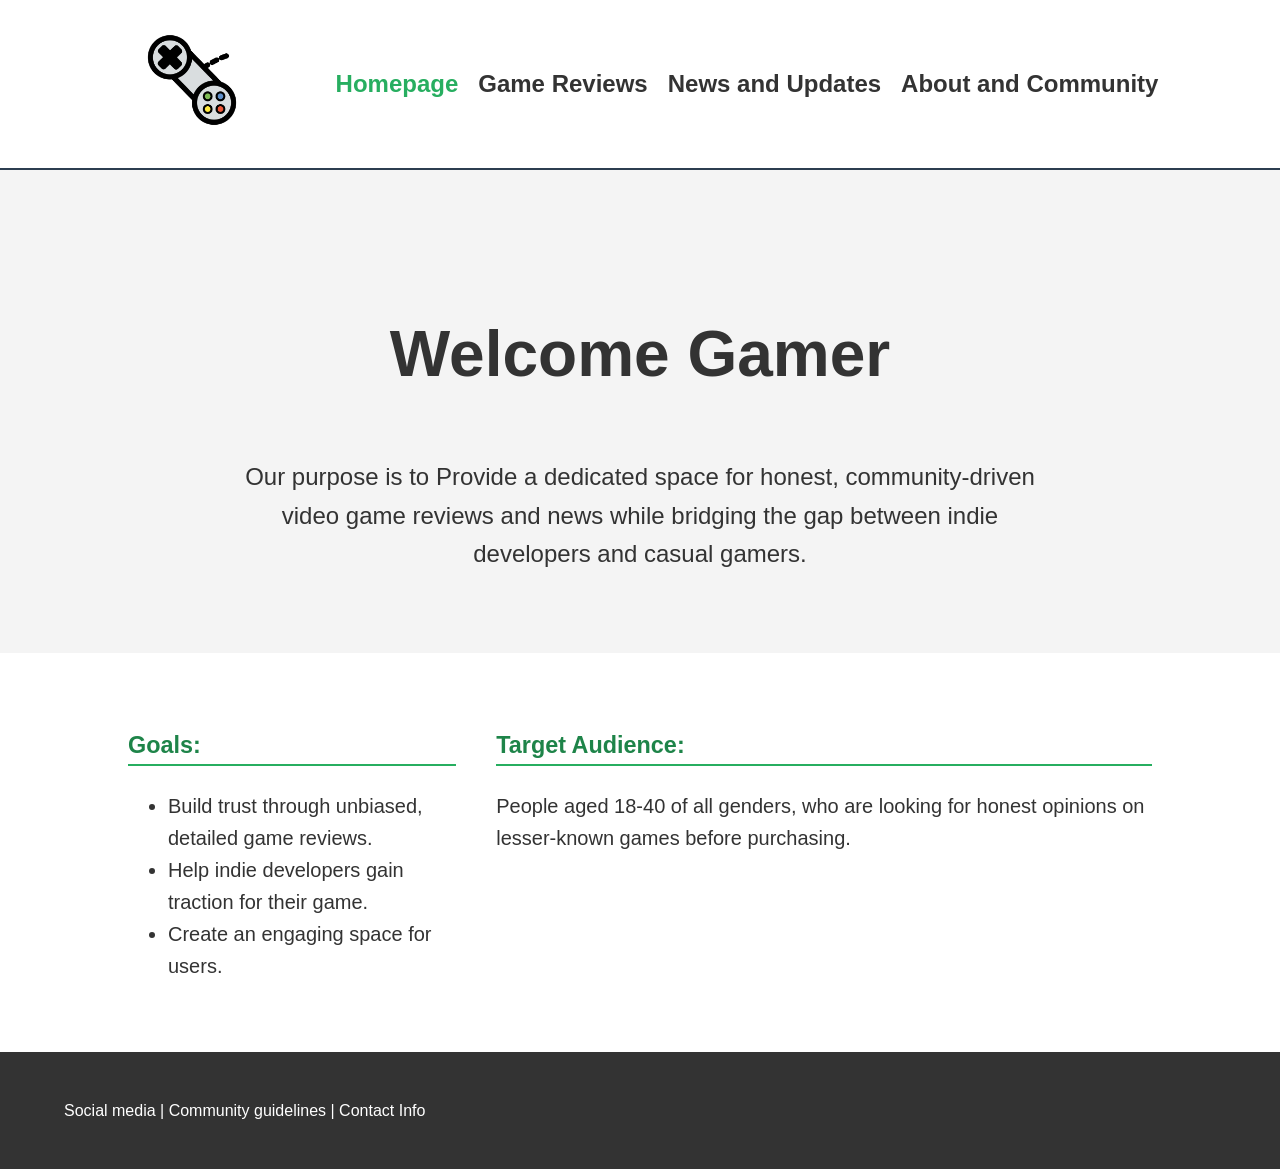
==== index.html @ 62e0d6cc "Upload of web project files" ====
<!DOCTYPE html>
<html lang="en">
<head>
	<meta charset="UTF-8">
    	<meta name="viewport" content="width=device-width, initial-scale=1.0">
	<title>Homepage | Game Review Hub</title>
   
    <!-- Connecting the CSS file so the styling shows up -->
    <link rel="stylesheet" href="project.css">
</head>
<body>

    <!-- This is the top part of the site with the logo and links -->
    <header>
        <div class="header-container">
            <div class="logo-box">
		 <img src="controller.png" alt="Game Controller" width="100">
        	</div>
   
		<nav>
		<!-- These links are the main categories from the site map -->
                <ul>
                    <li><a href="index.html" class="active">Homepage</a></li>
                    <li><a href="gamereviews.html"> Game Reviews</a></li>
                    <li><a href="newsandupdates.html">News and Updates</a></li>
                    <li><a href="aboutandcommunity.html">About and Community</a></li>
                </ul>
            </nav>

        </div>
    </header>

    <main>
        
	<!-- The welcome area at the top of the page -->
        <section class="hero">
            <h1>Welcome Gamer</h1>
            <p class="mission-statement">
                Our purpose is to Provide a dedicated space for honest, community-driven video 
                game reviews and news while bridging the gap between indie developers and casual gamers.
            </p>
        </section>

        <!-- This section puts the Goals and Audience side-by-side -->
        <section class="info-grid">
            <div class="goals">
                <h3>Goals:</h3>
                <ul>
                    <li>Build trust through unbiased, detailed game reviews.</li>
                    <li>Help indie developers gain traction for their game.</li>
                    <li>Create an engaging space for users.</li>
                </ul>
            </div>
            
            <div class="audience">
                <h3>Target Audience:</h3>
                <p>People aged 18-40 of all genders, who are looking for honest opinions on lesser-known games before purchasing.</p>
            </div>
        </section>
    </main>

    <!-- The very bottom of the page for contact info -->
    <footer>
        <p> Social media | Community guidelines | Contact Info</p>
    </footer>
</body>
</html>
---- project.css ----
/* Setting the font and colors and making sure there's no extra spacing */
body {
    font-family: 'Arial', sans-serif;
    line-height: 1.6;
    color: #333;
    margin: 0;
}

/* Header layout: Push the logo to the left and nav to the right */
header {
    border-bottom: 2px solid #2C3E50;
    padding: 10px 5%;
}

.header-container {
     display: flex;
    justify-content: space-between;
    align-items: center;
    padding: 10px 5%;
    position: relative; 
}

/* Making the logo with the controller image */
.logo-box {
	padding: 10px 20px;
}

/* Getting rid of bullet points and putting nav links in a row */
nav ul {
    display: flex;
    justify-content: center;
    list-style: none;
    padding: 0;
    margin: 0px;
    gap: 20px;
}


nav a {
    text-decoration: none;
    color: #333;
    font-weight: bold;
    font-size: 1.5em; 
    transition: color 0.3s ease, border-bottom 0.3s ease;
    padding-bottom: 5px;
}

/* Changes color and adds an underline when mouse is over link */
nav a:hover {
    color: #27AE60; /* Matches your green accent color */
    border-bottom: 3px solid #27AE60;
}

/* Highlight the link of the page the user is currently on */
nav a.active {
    color: #27AE60;
    border-bottom: 3px;
}


/* Styling the Hero section, the Welcome Gamer, to be big, gray, and centered */
.hero {
    text-align: center;
    padding: 80px 20px;
    background-color: #F4F4F4;
}

/* To make Hero section text bigger */
.hero h1 {
    font-size: 4em;
}

/* Limiting how wide the text gets so it's easy to read */
.mission-statement {
    max-width: 800px;
    margin: 0 auto;
    font-size: 1.5em;
}

/*  Puts Goals and Audience in two columns */
.info-grid {
    display: flex;
    justify-content: space-around;
    padding: 50px 10%;
    gap: 40px;
    font-size: 1.25em;
   
}

/* Adding the green accent color to headers */
.goals h3, .audience h3, .indie-spotlight h3, .categories h3, .calendar h3, 
.interviews h3, .info-grid h3, .submission h3, .policy h3 {
    color: #1E8449;
    border-bottom: 2px solid #27AE60;
}

/* Dark footer at the bottom */
footer {
    padding: 30px 5%;
    background: #333;
    color: white;
}

/* Style the main form box to be centered and light gray */
form {
	max-width: 600px;
	margin: 40px auto;
	padding: 20px;
	background-color: #F4F4F4;
	border: 1px solid #000;
}

/* Make the labels bold and put them on their own line */
label {
	display: block;
	margin-top: 15px;
	font-weight: bold;
}

/* Make the inputs fill the space with a green border */
input, textarea {
	width: 100%;
	padding: 10px;
	margin-top: 5px;
	border: 1px solid #27AE60;
}

/* Style the submit button to be big, green, and easy to click for users */
button {
	margin-top: 20px;
	padding: 12px 25px;
	background-color: #27AE60;
	color: white;
	border: none;
	font-size: 1.2em;
}

/* Make the button turn dark green when the mouse is over it */
button:hover {
	background-color: #1E8449;
}

@media (max-width: 768px) {
    
    /* Stack the two columns on top of each other for small screens */
    .info-grid {
        flex-direction: column;
        padding: 20px;
    }

    /* Make the text smaller so it fits on a phone screen */
    .hero h1 {
        font-size: 2.5em;
    }
}


table {
    width: 100%;
    border-collapse: collapse;
    margin-top: 20px;
    background-color: #fff;
    border: 2px solid #27AE60; /* Using your green accent color */
}

caption {
    font-weight: bold;
    padding: 10px;
    font-size: 1.1em;
}

th {
    background-color: #27AE60;
    color: white;
    padding: 12px;
    text-align: left;
}

td {
    padding: 12px;
    border-bottom: 1px solid #ddd;
    color: #333;
}

tr:nth-child(even) {
    background-color: #f2f2f2;
}
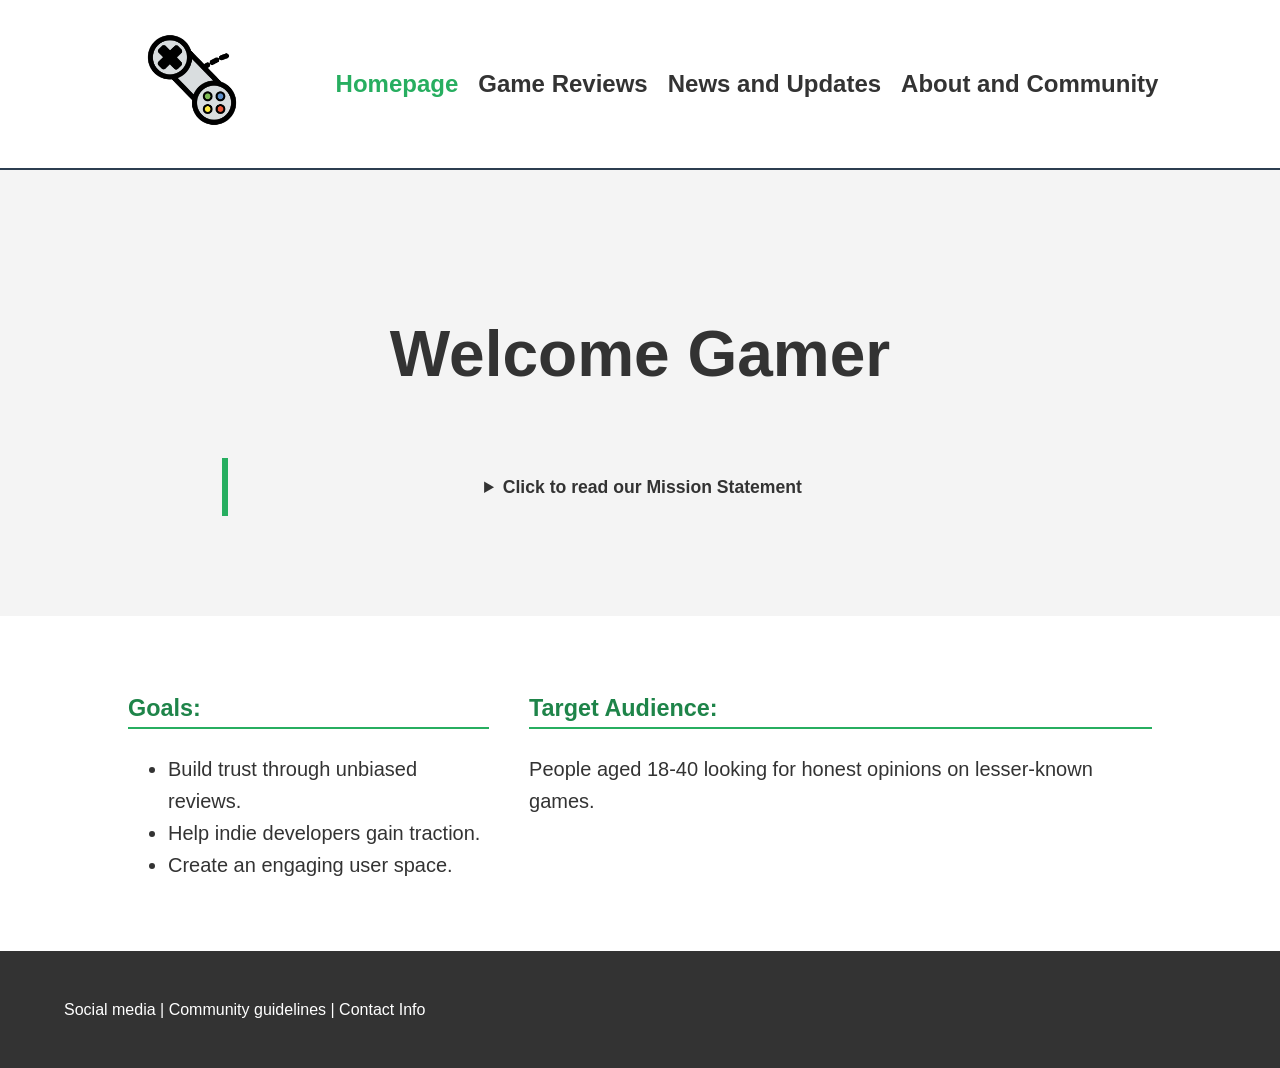
==== commit e6b82217: "Add files via upload" ====
--- a/index.html
+++ b/index.html
@@ -1,67 +1,55 @@
 <!DOCTYPE html>
 <html lang="en">
 <head>
-	<meta charset="UTF-8">
-    	<meta name="viewport" content="width=device-width, initial-scale=1.0">
-	<title>Homepage | Game Review Hub</title>
-   
-    <!-- Connecting the CSS file so the styling shows up -->
+    <meta charset="UTF-8">
+    <meta name="viewport" content="width=device-width, initial-scale=1.0">
+    <title>Homepage | Game Review Hub</title>
     <link rel="stylesheet" href="project.css">
 </head>
 <body>
-
-    <!-- This is the top part of the site with the logo and links -->
     <header>
         <div class="header-container">
             <div class="logo-box">
-		 <img src="controller.png" alt="Game Controller" width="100">
-        	</div>
-   
-		<nav>
-		<!-- These links are the main categories from the site map -->
+                <img src="controller.png" alt="Game Controller" width="100">
+            </div>
+            <nav>
                 <ul>
                     <li><a href="index.html" class="active">Homepage</a></li>
-                    <li><a href="gamereviews.html"> Game Reviews</a></li>
+                    <li><a href="gamereviews.html">Game Reviews</a></li>
                     <li><a href="newsandupdates.html">News and Updates</a></li>
                     <li><a href="aboutandcommunity.html">About and Community</a></li>
                 </ul>
             </nav>
-
         </div>
     </header>
 
     <main>
-        
-	<!-- The welcome area at the top of the page -->
         <section class="hero">
             <h1>Welcome Gamer</h1>
-            <p class="mission-statement">
-                Our purpose is to Provide a dedicated space for honest, community-driven video 
-                game reviews and news while bridging the gap between indie developers and casual gamers.
-            </p>
+            <details>
+                <summary>Click to read our Mission Statement</summary>
+<p>Our purpose is to provide a dedicated space for honest, community-driven video game reviews and news while bridging the gap between indie developers and casual gamers.</p>
+            </details>
         </section>
 
-        <!-- This section puts the Goals and Audience side-by-side -->
         <section class="info-grid">
             <div class="goals">
                 <h3>Goals:</h3>
                 <ul>
-                    <li>Build trust through unbiased, detailed game reviews.</li>
-                    <li>Help indie developers gain traction for their game.</li>
-                    <li>Create an engaging space for users.</li>
+                    <li>Build trust through unbiased reviews.</li>
+                    <li>Help indie developers gain traction.</li>
+                    <li>Create an engaging user space.</li>
                 </ul>
             </div>
-            
             <div class="audience">
                 <h3>Target Audience:</h3>
-                <p>People aged 18-40 of all genders, who are looking for honest opinions on lesser-known games before purchasing.</p>
+                <p>People aged 18-40 looking for honest opinions on lesser-known games.</p>
             </div>
         </section>
     </main>
 
-    <!-- The very bottom of the page for contact info -->
     <footer>
-        <p> Social media | Community guidelines | Contact Info</p>
+        <p>Social media | Community guidelines | Contact Info</p>
     </footer>
 </body>
 </html>
--- a/project.css
+++ b/project.css
@@ -65,6 +65,44 @@
     background-color: #F4F4F4;
 }
 
+.gallery {
+    display: flex;
+    flex-wrap: wrap;
+    gap: 15px;
+    justify-content: center;
+    padding: 20px;
+}
+
+.gallery img {
+    width: 250px;
+    border: 3px solid #27AE60;
+    border-radius: 8px;
+    transition: transform 0.3s;
+}
+
+.gallery img:hover {
+    transform: scale(1.05);
+}
+
+details {
+    background-color: #F4F4F4;
+    padding: 15px;
+    margin: 20px auto;
+    max-width: 800px;
+    border-left: 6px solid #27AE60;
+}
+
+summary {
+    font-weight: bold;
+    cursor: pointer;
+    font-size: 1.1em;
+}
+
+audio {
+    display: block;
+    margin: 20px auto;
+}
+
 /* To make Hero section text bigger */
 .hero h1 {
     font-size: 4em;
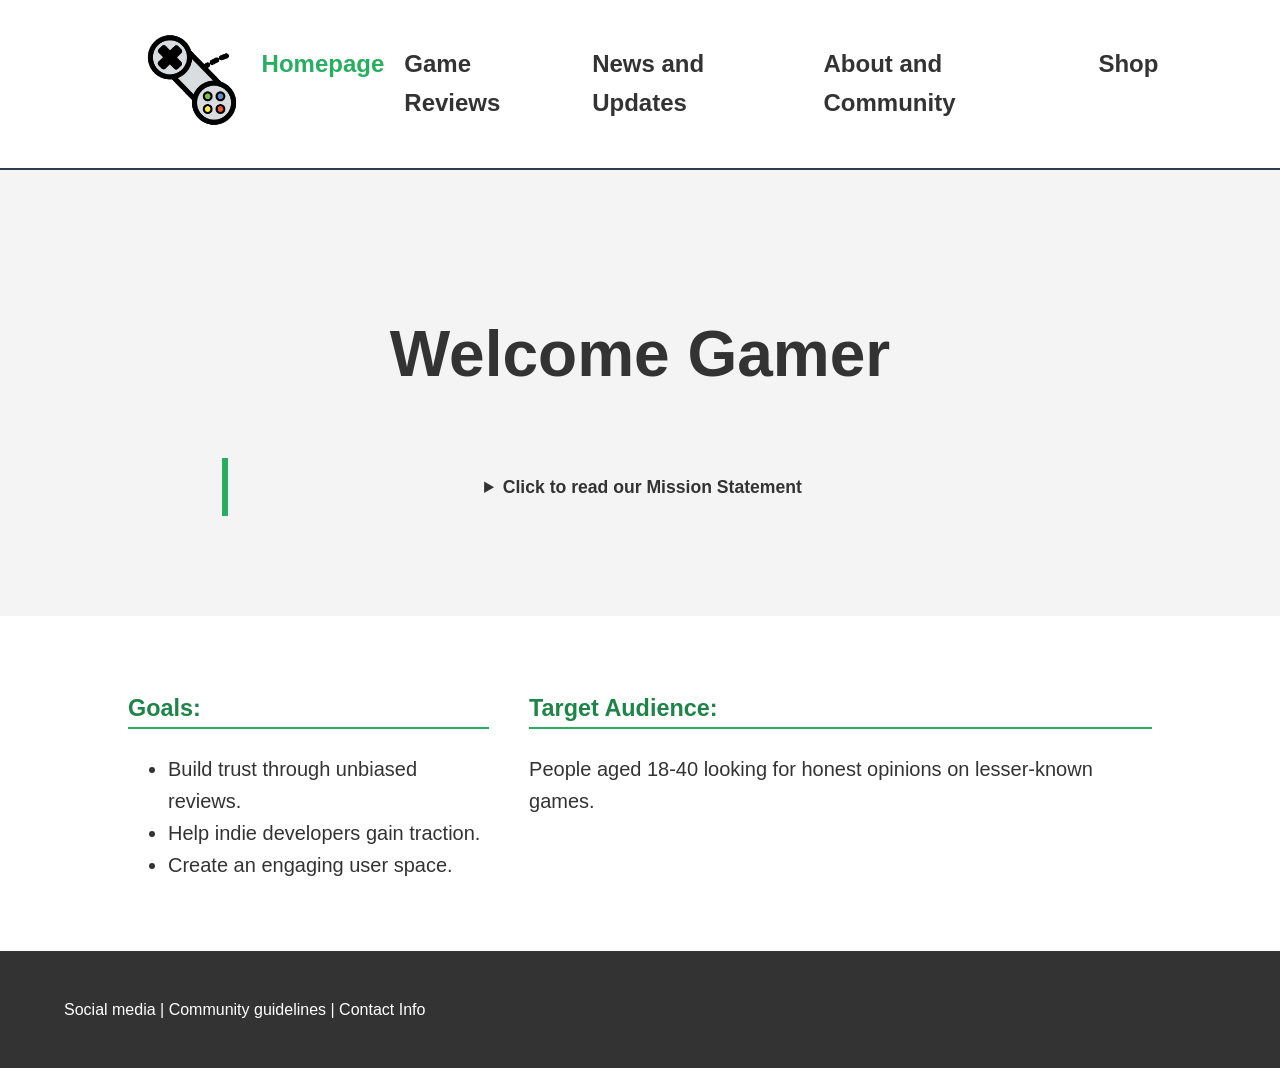
==== commit e13f52c9: "Add files via upload" ====
--- a/index.html
+++ b/index.html
@@ -18,6 +18,7 @@
                     <li><a href="gamereviews.html">Game Reviews</a></li>
                     <li><a href="newsandupdates.html">News and Updates</a></li>
                     <li><a href="aboutandcommunity.html">About and Community</a></li>
+		    <li><a href="shop.html">Shop</a></li>
                 </ul>
             </nav>
         </div>
--- a/project.css
+++ b/project.css
@@ -222,4 +222,46 @@
 
 tr:nth-child(even) {
     background-color: #f2f2f2;
+}
+
+.product-grid {
+    display: flex;
+    justify-content: center;
+    gap: 30px;
+    padding: 40px 5%;
+}
+
+.product-card {
+    border: 2px solid #27AE60;
+    border-radius: 10px;
+    padding: 20px;
+    text-align: center;
+    background-color: #fff;
+    width: 250px;
+    transition: transform 0.3s ease;
+}
+
+.product-card:hover {
+    transform: translateY(-5px);
+    box-shadow: 0 4px 15px rgba(0,0,0,0.1);
+}
+
+.product-card p strong {
+    font-size: 1.5em;
+    display: block;
+    margin: 10px 0;
+}
+
+.snipcart-checkout {
+    text-decoration: none;
+    color: #333;
+    font-weight: bold;
+    font-size: 1.5em; /* Matches your other nav link sizes */
+    cursor: pointer;
+    transition: color 0.3s ease;
+}
+
+.snipcart-checkout:hover {
+    color: #27AE60;
+    border-bottom: 3px solid #27AE60;
 }
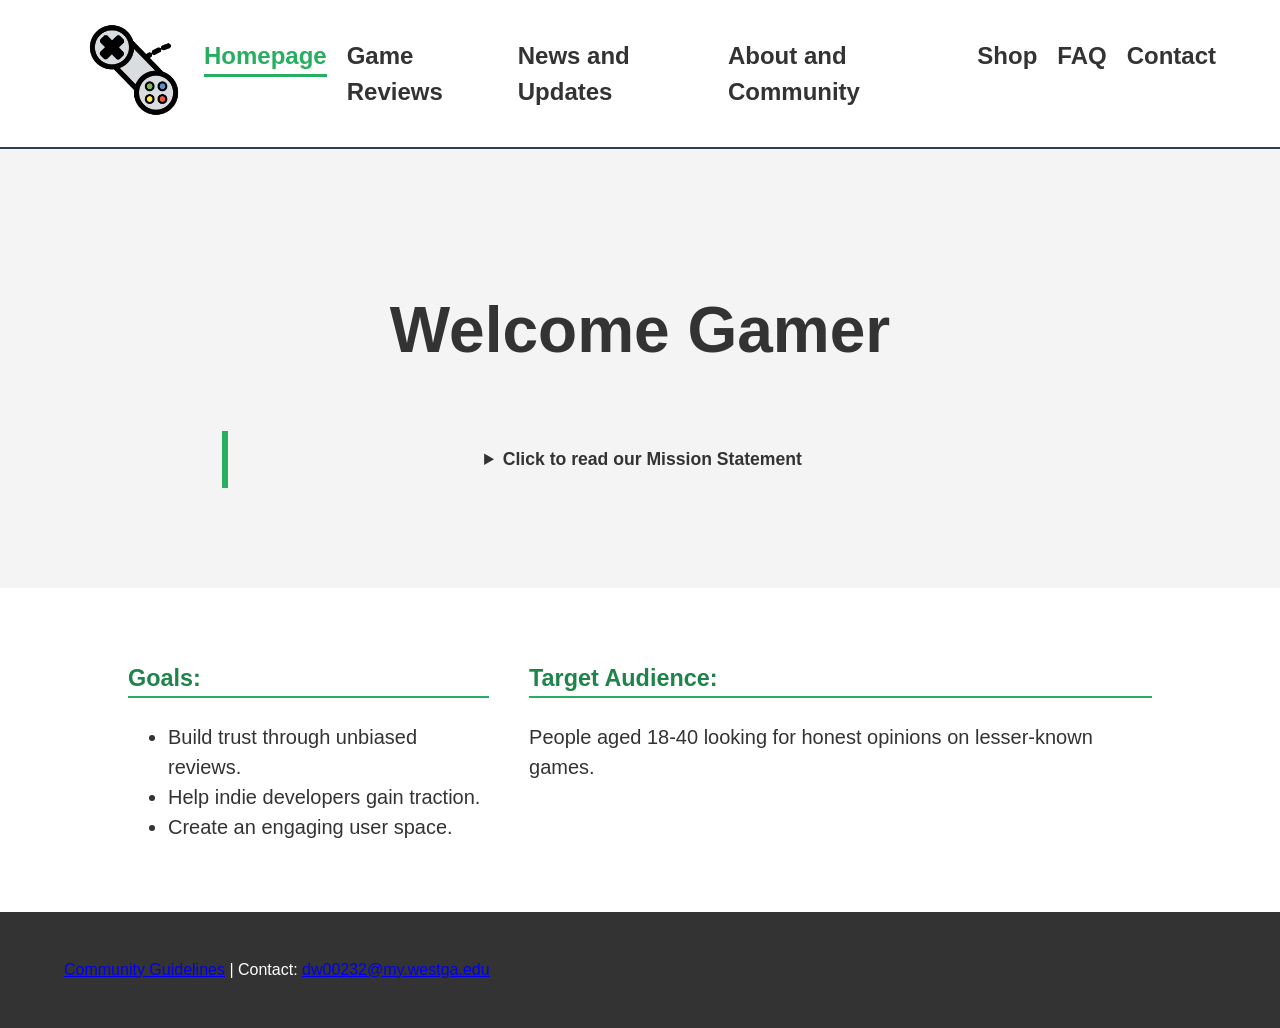
==== commit 3e71a80e: "Add files via upload" ====
--- a/index.html
+++ b/index.html
@@ -3,14 +3,17 @@
 <head>
     <meta charset="UTF-8">
     <meta name="viewport" content="width=device-width, initial-scale=1.0">
-    <title>Homepage | Game Review Hub</title>
+    <meta name="description" content="Welcome to Game Review Hub, the ultimate space for honest, community-driven indie game reviews. Join our mission to bridge the gap between devs and casual gamers.">
+ <meta name="keywords" content="indie games, game reviews, gaming community, video games, West Georgia">
+    
+<title>Homepage | Game Review Hub</title>
     <link rel="stylesheet" href="project.css">
 </head>
 <body>
     <header>
         <div class="header-container">
             <div class="logo-box">
-                <img src="controller.png" alt="Game Controller" width="100">
+                <a href="index.html"><img src="controller.png" alt="Game Controller" width="100"></a>
             </div>
             <nav>
                 <ul>
@@ -19,6 +22,8 @@
                     <li><a href="newsandupdates.html">News and Updates</a></li>
                     <li><a href="aboutandcommunity.html">About and Community</a></li>
 		    <li><a href="shop.html">Shop</a></li>
+		    <li><a href="faq.html">FAQ</a></li>
+                    <li><a href="contact.html">Contact</a></li>
                 </ul>
             </nav>
         </div>
@@ -50,7 +55,14 @@
     </main>
 
     <footer>
-        <p>Social media | Community guidelines | Contact Info</p>
+        <p>
+        <a href="faq.html">Community Guidelines</a> | 
+        Contact: <a href="mailto:dw00232@my.westga.edu" target="_blank">dw00232@my.westga.edu</a>
+    </p>
     </footer>
+
+<script>
+    alert("Welcome to the Game Review Hub! Check out our mission statement below.");
+</script>
 </body>
 </html>
--- a/project.css
+++ b/project.css
@@ -1,7 +1,7 @@
 /* Setting the font and colors and making sure there's no extra spacing */
 body {
     font-family: 'Arial', sans-serif;
-    line-height: 1.6;
+    line-height: 1.5;
     color: #333;
     margin: 0;
 }
@@ -9,7 +9,6 @@
 /* Header layout: Push the logo to the left and nav to the right */
 header {
     border-bottom: 2px solid #2C3E50;
-    padding: 10px 5%;
 }
 
 .header-container {
@@ -47,14 +46,14 @@
 
 /* Changes color and adds an underline when mouse is over link */
 nav a:hover {
-    color: #27AE60; /* Matches your green accent color */
+    color: #27AE60;
     border-bottom: 3px solid #27AE60;
 }
 
 /* Highlight the link of the page the user is currently on */
 nav a.active {
     color: #27AE60;
-    border-bottom: 3px;
+    border-bottom: 3px solid #27AE60;
 }
 
 
@@ -161,6 +160,7 @@
 	padding: 10px;
 	margin-top: 5px;
 	border: 1px solid #27AE60;
+	box-sizing: border-box;
 }
 
 /* Style the submit button to be big, green, and easy to click for users */
